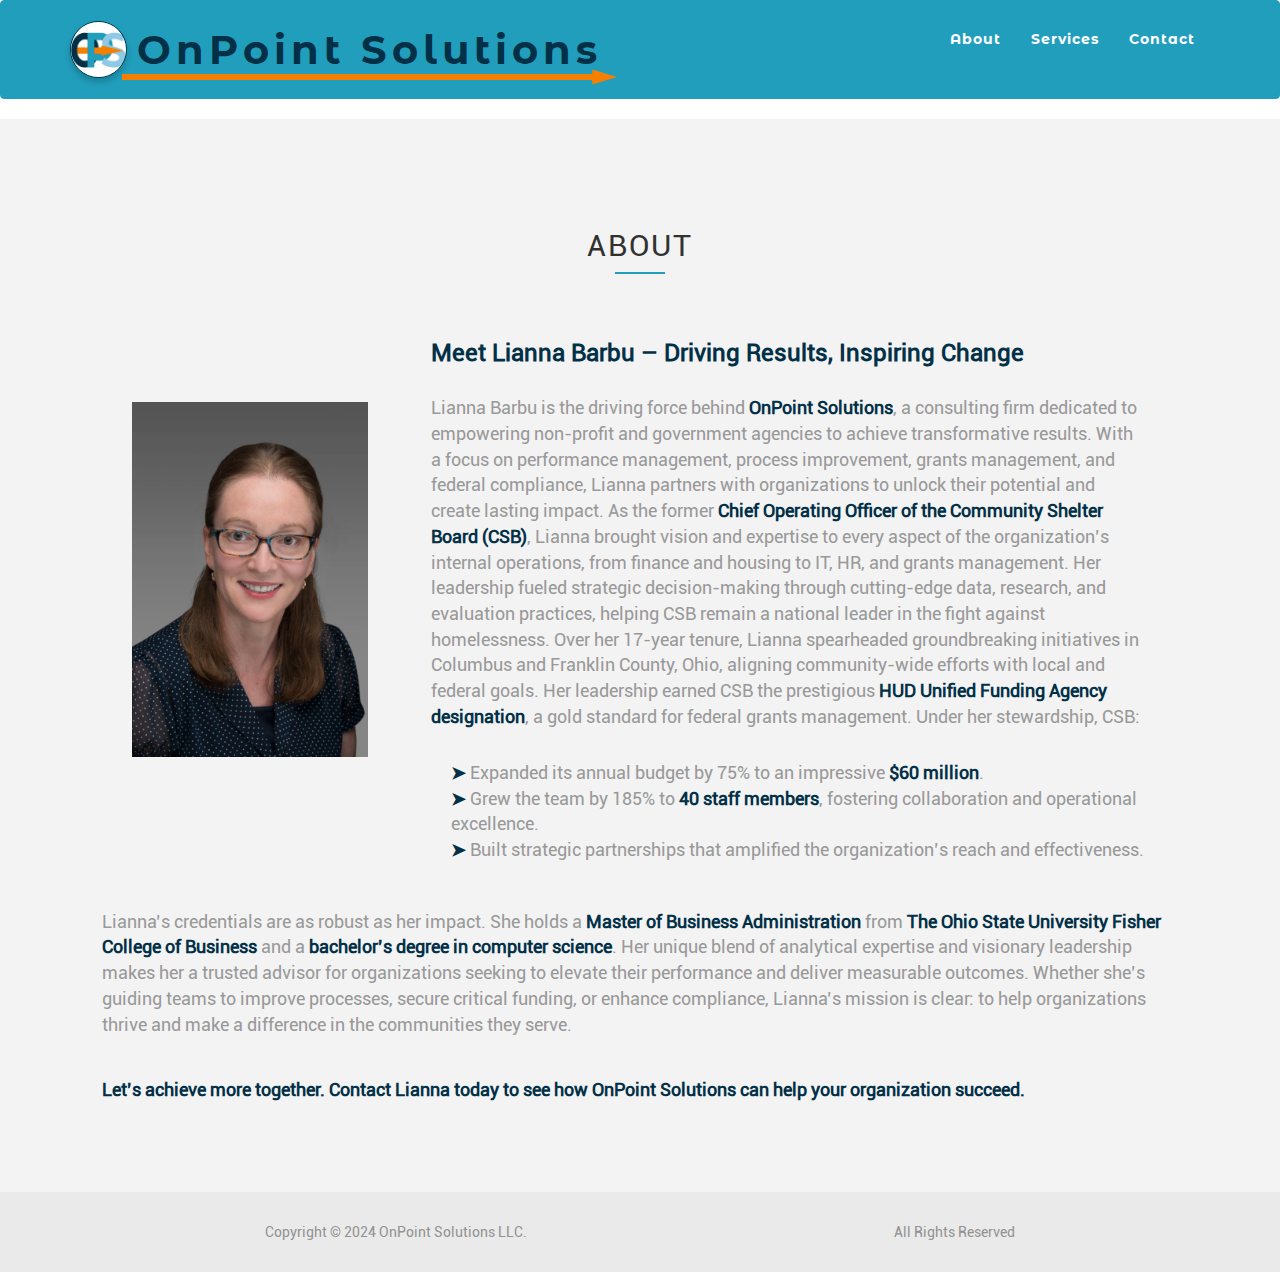
==== about.html @ 4be40b61 "About Page" ====
<!DOCTYPE html>
<!--[if IE 7 ]><html class="ie ie7 lte9 lte8 lte7" lang="en-US"><![endif]-->
<!--[if IE 8]><html class="ie ie8 lte9 lte8" lang="en-US">	<![endif]-->
<!--[if IE 9]><html class="ie ie9 lte9" lang="en-US"><![endif]-->
<!--[if (gt IE 9)|!(IE)]><!-->
<html class="noIE" lang="en-US">
<!--<![endif]-->
	<head>
		<!-- meta -->
			<meta http-equiv="X-UA-Compatible" content="IE=edge">
			<meta http-equiv="Content-Type" content="text/html; charset=UTF-8"/>
			<meta name="viewport" content="width=device-width, initial-scale = 1.0, maximum-scale=1.0, user-scalable=no"/>
        <link rel="icon" href="assets/images/Untitled_presentation__1_-removebg.png" type="image/png">
		<title>OnPoint Solutions</title>

		<link rel="stylesheet" href="assets/css/bootstrap.min.css">
		<link rel="stylesheet" href="assets/css/ionicons.min.css">
	    <link rel="stylesheet" href="assets/css/main.css">
	    <link rel="stylesheet" href="assets/css/about.css">
	    <link rel="stylesheet" href="assets/css/contact.css">
	    <link rel="stylesheet" href="assets/css/service.css">
	    <link rel="stylesheet" href="assets/css/one-page-style.css">
	    <!-- HTML5 shim and Respond.js IE8 support of HTML5 elements and media queries -->
			<!--[if lt IE 9]>
				<script src="assets/js/html5shiv.js"></script>
				<script src="assets/js/respond.js"></script>
			<![endif]-->

			<!--[if IE 8]>
		    	<script src="assets/js/selectivizr.js"></script>
		    <![endif]-->
	</head>
<body data-spy="scroll" data-target="#bs-example-navbar-collapse-1">

<!-- Home -->
		<nav class="navbar navbar-default" id="navigation-bar">
			<div class="container">
			<!-- Brand and toggle get grouped for better mobile display -->
				<div class="navbar-header">
					<button type="button" class="navbar-toggle collapsed" data-toggle="collapse" data-target="#bs-example-navbar-collapse-1" aria-expanded="false">
						<span class="sr-only">Toggle navigation</span>
						<span class="icon-bar"></span>
						<span class="icon-bar"></span>
						<span class="icon-bar"></span>
					</button>
                    <div class="logo-container">
                    <img src="assets/images/Untitled presentation (1).jpg" alt="Logo" class="logo" style="width: 57px; height: 57px;">
                    
                    <!-- <img src="assets/images/Untitled_presentation__1_-removebg.png" style="width: 5%; height: auto;"> -->
					<a class="navbar-brand" href="index.html">OnPoint Solutions</a></div>
				</div> <!-- /.navbar-header -->
    
                <!-- <div class="logo-container">
                    <span class="arrow">C</span>
                    <span class="arrow" style="color: #f67f00;">S</span>
                    <span class="logo-text">OnPoint Solutions</span>
                  </div> -->

		    <!-- Collect the nav links, forms, and other content for toggling -->
			    <div class="collapse navbar-collapse" id="bs-example-navbar-collapse-1">
					<ul class="nav navbar-nav navbar-right">
						<li><a href="about.html">About</a></li>
						<li><a href="index.html#service">Services</a></li>
						<li><a href="index.html#contact">Contact</a></li>
					</ul> <!-- /.nav -->
			    </div><!-- /.navbar-collapse -->
		  	</div><!-- /.container -->
		</nav>
		<!-- <div class="container"> -->
			<!-- <div class="header-table">
				<div class="header-wrapper">
					<h1 class="header-title">
						best digital agency
					</h1>
					<p class="header-subtitle">
						since 2013
					</p> -->
				<!-- </div> /.header-wrapper -->
			<!-- </div> -->
		<!-- </div> /.container -->


<!-- About Us -->
	<section class="about" id="about">
		<div class="container section-wrapper">
			<h2 class="section-title black">
				about
			</h2> <!-- /.section-title -->
			<div class="underline purple"></div>	
			<div class="row">
				<div class="col-md-3 col-sm-0">
					<img src="assets/images/LiannaBarbu.jpg" alt= "about" class="about-img" style="width: 90%; height: auto; margin: 26% 0% 0% 5%;">
				</div> <!-- /.col-md-3 -->

				<div class="col-md-8 col-sm-12">
					<p class="about-detail">
						<b style="color: #023047; font-size: 24px;">Meet Lianna Barbu – Driving Results, Inspiring Change</b>
					</p>
					<p class="about-detail">
						Lianna Barbu is the driving force behind <b style="color: #023047; ">OnPoint Solutions</b>, a consulting firm dedicated to empowering non-profit and government agencies to achieve transformative results. With a focus on performance management, process improvement, grants management, and federal compliance, Lianna partners with organizations to unlock their potential and create lasting impact.

						As the former <b style="color: #023047; ">Chief Operating Officer of the Community Shelter Board (CSB)</b>, Lianna brought vision and expertise to every aspect of the organization’s internal operations, from finance and housing to IT, HR, and grants management. Her leadership fueled strategic decision-making through cutting-edge data, research, and evaluation practices, helping CSB remain a national leader in the fight against homelessness.

						Over her 17-year tenure, Lianna spearheaded groundbreaking initiatives in Columbus and Franklin County, Ohio, aligning community-wide efforts with local and federal goals. Her leadership earned CSB the prestigious <b style="color: #023047; ">HUD Unified Funding Agency designation</b>, a gold standard for federal grants management. Under her stewardship, CSB:

						<ul class="about-list" style="list-style-type: none; font-size: 18px; padding-top: 5%;">
							<li><b style="color: #023047; "> &#x27A4;</b> Expanded its annual budget by 75% to an impressive <b style="color: #023047; ">$60 million</b>.</li>
							<li><b style="color: #023047; "> &#x27A4;</b> Grew the team by 185% to <b style="color: #023047; ">40 staff members</b>, fostering collaboration and operational excellence.</li>
							<li><b style="color: #023047; "> &#x27A4;</b> Built strategic partnerships that amplified the organization’s reach and effectiveness.</li>
						</ul>
					</p> <!-- /.about-detail -->
				</div> <!-- /.col-md-6 -->
				<div class="col-md-12 col-sm-12" style="margin-left: 1%; margin-right: 1%;">
					<p class="about-detail">
						Lianna’s credentials are as robust as her impact. She holds a <b style="color: #023047; ">Master of Business Administration</b> from <b style="color: #023047; ">The Ohio State University Fisher College of Business</b> and a <b style="color: #023047; ">bachelor’s degree in computer science</b>. Her unique blend of analytical expertise and visionary leadership makes her a trusted advisor for organizations seeking to elevate their performance and deliver measurable outcomes.

						Whether she’s guiding teams to improve processes, secure critical funding, or enhance compliance, Lianna’s mission is clear: to help organizations thrive and make a difference in the communities they serve.
					</p>
					<p class="about-detail" style="margin-top: 4%;">
						<b style="color: #023047; ">Let’s achieve more together. Contact Lianna today to see how OnPoint Solutions can help your organization succeed.</b>
					</p>
				</div>

			</div> <!-- /.row -->

		</div> <!-- /.container -->
	</section> <!-- /.about -->


<!-- Note -->
	<!-- <section class="note purple">
		<div class="container section-wrapper text-center">
			<p class="quote">
				“When you’re a carpenter making a beautiful chest of drawers, you’re not going to use a piece of plywood on the back, even though it faces the wall and nobody will see it. You’ll know it’s there, so you’re going to use a beautiful piece of wood on the back. For you to sleep well at night, the aesthetic, the quality, has to be carried all the way through.”
			</p>
			<div class="quoter">Steve Jobs</div>
		</div>
	</section> -->

<!-- Our Services -->

<!-- Footer -->
	<footer>
		<div class="container">
			<div class="row">
				<div class="col-sm-4">
					<div class="copy">
						Copyright &copy; 2024 OnPoint Solutions LLC.
					</div>
				</div>
				<!-- <div class="col-sm-4 text-center">
					<div class="social-icon">
						<a href="#">
							<div class="icon fb">
								<i class="ion-social-facebook"></i>
							</div>
						</a>
						<a href="#">
							<div class="icon twitter">
								<i class="ion-social-twitter"></i>
							</div>
						</a>
						<a href="#">
							<div class="icon google">
								<i class="ion-social-googleplus"></i>
							</div>
						</a>
						<a href="#">
							<div class="icon rss">
								<i class="ion-social-rss"></i>
							</div>
						</a>
					</div>		
				</div> -->
				<div class="col-sm-4 text-right">
					<div class="copy">
						All Rights Reserved
					</div>
				</div>
			</div> <!-- /.row -->
		</div> <!-- /.container -->
	</footer>
	


	<script src="assets/js/jquery-1.11.2.min.js"></script>
    <script src="assets/js/bootstrap.min.js"></script>
    <script src="assets/js/contact.js"></script>
	<script src="assets/js/script.js"></script>

</body>
</html>
---- assets/css/main.css ----
/*=================================================
||				1. Imports 
==================================================*/
/* @import url(http://fonts.googleapis.com/css?family=Roboto:200,400,700);
@import url(http://fonts.googleapis.com/css?family=Roboto+Slab); */

@font-face {
	font-family: 'MyCustomFont';
	src: url('../fonts/MontserratAlternatesBold-W1qO.ttf') format('truetype');
	font-weight: normal;
	font-style: normal;
  }
@font-face {
	font-family: 'RobotoCustom';
	src: url('../fonts/RobotoRegular-3m4L.ttf') format('truetype');
	font-weight: normal;
	font-style: normal;
}

body
{
	font-family: 'MyCustomFont', 'RobotoCustom';
	overflow-x: hidden;
	color: #313131;
}
.black{
	color: #313131;
}

.liblue{
	color: #90c9e6;
}

.orange{
	background: #f67f00;
}

.white-text{
	color: #fff;
}

.white{
	background: #fff ;
}
.purple{
	background: #219ebc;
}
.section-wrapper{
	padding-top: 90px;
	padding-bottom: 80px;
}
.section-title{
	font-family: 'RobotoCustom';
	font-size: 30px;
	font-weight: 400;
	text-transform: uppercase;
	text-align: center;
	letter-spacing: 2px;
}
.section-item-title{
	font-family: 'RobotoCustom';
	font-size: 20px;
	font-weight: 400;
	letter-spacing: 3px;
	text-transform: uppercase;
}
.section-item-detail{
	font-family: 'RobotoCustom';
	font-size: 14px;
    font-weight: 300;
    margin-bottom: 50px;
    color: #999;
    letter-spacing: .39px;
}

.section-item-detail-white{
	font-family: 'RobotoCustom';
	font-size: 14px;
    font-weight: 300;
    color: #FFF;
    letter-spacing: .39px;
	text-align: center;
}

.underline{
	height: 2px;
	width: 50px;
	margin: 0px auto 60px;
}
/*=================================================
||				3. Header
==================================================*/
			/*navbar*/
.navbar-default .navbar-brand{
	/* border: 1px solid #fff; */
	color: #023047;
	font-family: 'MyCustomFont';
	font-size: 40px;
	height: auto;
	font-weight: 200;
	letter-spacing: 5px;
}

.navbar-brand {
    position: relative;
    display: inline-block;
}

.navbar-brand::after {
    content: '';
    display: block;
    position: absolute;
    width: 100%; /* Adjust the width as needed */
    height: 15px; /* Thickness of the arrow */
    background-color: #f67f00; /* Arrow color */
    bottom: -10px; /* Spacing between text and arrow */
    left: 0;
    clip-path: polygon(0% 30%, 95% 30%, 95% 0%, 100% 50%, 95% 100%, 95% 70%, 0% 70%); /* Makes the arrow shape */
}

.navbar-default .navbar-brand:focus, .navbar-default .navbar-brand:hover{
	color: #fff;
}
.navbar-default .navbar-toggle .icon-bar {
    background-color: #FFF;
}
.navbar-fixed-top .navbar-toggle .icon-bar {
    background-color: #313131;
}
.navbar-fixed-top .navbar-toggle{
	border-color: #313131;
}
.navbar-default {
    background-color: #219ebc;
    border-color: #219ebc;
    padding-top: 25px;
	padding-bottom: 25px;
	padding: 20px 0;
}
.navbar-default .navbar-nav>li>a{
	color: #fff;
    /*text-transform: uppercase;*/
    /* padding-right: 20px;
    padding-left: 20px; */
    /* border: 1px solid transparent; */
    font-size: 14px;
    font-weight: 300;
    letter-spacing: 1px;
}
.navbar-default .navbar-toggle{
	border-radius: 0px;
}
.navbar-default .navbar-nav>li>a:hover{
	border: 1px solid rgba(255, 255, 255, 0.6);
	color: #fff;
}
.navbar-default .navbar-nav>li>a:focus, .navbar-default .navbar-nav>li>a:hover{
	color: #fff;
}
.navbar-nav>li>a {
    padding-top: 8px;
    padding-bottom: 8px;
}
.navbar-default .navbar-toggle:focus, .navbar-default .navbar-toggle:hover{
	background: transparent;
}
.navbar-default .navbar-nav>.active>a, .navbar-default .navbar-nav>.active>a:focus, .navbar-default .navbar-nav>.active>a:hover{
    background-color: transparent;
    border: 1px solid rgba(255, 255, 255, 0.6);
    color: #fff;
}

.navbar-header {
    display: flex;
    align-items: center; /* Align items vertically */
}

.navbar-nav {
    display: flex;
    align-items: center;
}

.logo-container {
	display: flex;
	align-items: center;
  }

  .logo {
	margin-right: 10px;
	width: 150px; /* Adjust the size of the circle */
	height: 150px; /* Make it a perfect square */
	border-radius: 50%; /* This makes it a circle */
	object-fit: cover; /* Crop the image to fit within the circle */
	border: 1px solid #023047; /* Optional border color */
	box-shadow: 0 4px 6px rgba(0, 0, 0, 0.2); /* Optional shadow effect */
  }

  /* Arrow styles */
  .arrow {
	color: #f67f00; /* Orange */
	font-size: 3rem;
  }

  /* Orange bottom line */
  .bottom-line {
	border-top: 5px solid #f67f00;
	width: 100%;
	margin-top: -15px;
  }
/*=================================================
||				4. Our Service
==================================================*/
.service{
	background: #ededed;
	position: relative;
}
.service .section-title{
	margin-top: 110px;
}
.services{
	margin-bottom: 100px;
}
.service .underline{
	margin-bottom: 75px;
}
.service-img{
	position: absolute;
	bottom: 0px;
}

.twitter-feed{
	color: #fff;
}
.item{
	text-align: center;
}
.owl-prev, .owl-next
{
	position: absolute;
	top: 10%;
}
.owl-next
{
	right: -10px;
}
.owl-prev
{
	left: -10px;
}
.owl-prev:before
{
    /*content: "\f3d2";*/
    /*font-family: 'ionicons';*/
    content: url("../images/left.png");
}
.owl-next:before
{
    /*content: "\f3d3";*/
    /*font-family: "ionicons";*/
    content: url("../images/right.png");
}

/*=================================================
||				8. Note
==================================================*/
.note{
	color: #dadada;
}
.quote{
	font-style: italic;
	font-size: 16px;
	font-weight: 200;
	padding: 0px 145px;
}
.quoter{
	font-size: 20px;
	font-weight: 400;
	margin-top: 20px;
}
/*=================================================
||				10. Footer
==================================================*/
footer{
	background: #eaeaea;
	padding: 20px 0px;
}
.copy{
	font-family: 'RobotoCustom';
	font-size: 14px;
	font-weight: 300;
	color: #929292;
	padding: 10px 0px;
	display: inline-block;
}
.fb{
	background: #1976d2;
}
.twitter{
	background: #2CAAE1;
}
.google{
	background: #c62828;
}
.rss{
	background: #ff8f00;
}

.icon{
	height: 40px;
	width: 40px;
	text-align: center;
	padding: 8px;
	display: inline-block;
	border: 1px solid transparent;
	font-size: 18px;
}
a .icon{
	color: #dadada;
}
/*.social-icon{
	float: right;
}*/
a .icon:hover{
	background: transparent;
}
a .fb:hover{
	color: #1976d2;
	border-color: #1976d2;
}
a .twitter:hover{
	color: #2CAAE1;
	border-color: #2CAAE1;
}
a .google:hover{
	color: #c62828;
	border-color: #c62828;
}
a .rss:hover{
	color: #ff8f00;
	border-color: #ff8f00;
}

/*=================================================
||				11. Others
==================================================*/
/*Testimonial*/
.testimonial{
	background: url('../images/testimonial.png');
	color: #fff;
}
.testimonial .section-title{
	color: #fff;
}
.testimonial-detail{
	font-style: italic;
	font-size: 15px;
	font-weight: 200;
	margin-bottom: 50px;
}
.test-name {
    margin-bottom: 40px;
}
/*Owl carousel*/
.owl-theme .owl-controls .owl-nav [class*=owl-]{
	background: transparent;
}
.owl-theme .owl-dots .owl-dot span{
	width: 20px;
	height: 8px;
	border-radius: 0px;
	background: transparent;
	border: 1px solid #fff;
}
.owl-theme .owl-dots .owl-dot.active span, .owl-theme .owl-dots .owl-dot:hover span{
	background: #fff;
}
.owl-theme .owl-controls .owl-nav [class*=owl-]:hover{
	background: transparent;
}
/*Add*/
.add .owl-prev:before
{
    content: url("../images/bleft.png");
}
.add .owl-next:before
{
    content: url("../images/bright.png");
}
.owl-next
{
	right: -90px;
}
.owl-prev
{
	left: -90px;
}
.add .owl-prev, .add .owl-next
{
	top: 25%;
}
.add-item{
	padding: 20px;
}
@media (max-width: 960px){
	.nav>li{
		text-align: center;
	}
	.service-img{
		opacity: .2;
	}
	.fun-box{
		margin: 15px;
	}
	.quote{
		padding: 0 50px;
	}
	.portfolio .portfolio-item{
		margin: 15px;
	}
	.price-title, .price-list{
		text-align: center;
	}
	.options a{
		padding: 0 5px;
	}
	footer{
		text-align: center;
	}
	footer .text-right{
		text-align: center;
	}
	.logo {
        width: 80px; /* Adjusted size for mobile */
        height: 80px;
    }

    .navbar-default .navbar-brand {
        font-size: 20px; /* Smaller text size for mobile */
        letter-spacing: 2px; /* Adjust spacing for smaller font */
		margin-left: 15px;
    }

    .navbar-default {
        padding-top: 10px; /* Reduce padding on mobile */
        padding-bottom: 10px;
    }

    .navbar-default .navbar-nav>li>a {
        font-size: 12px; /* Smaller font size for navbar links */
    }
	.quote{
		padding: 0 15px;
	}
} 
@media (max-width: 480px){
	.header-table{
		max-height: 627px;
	}

	.logo {
        width: 80px; /* Adjusted size for mobile */
        height: 80px;
    }

    .navbar-default .navbar-brand {
        font-size: 20px; /* Smaller text size for mobile */
        letter-spacing: 2px; /* Adjust spacing for smaller font */
		margin-left: 15px;
    }

    .navbar-default {
        padding-top: 10px; /* Reduce padding on mobile */
        padding-bottom: 10px;
    }
	.section-item-title{
		font-family: 'RobotoCustom';
		font-size: 16px;
		font-weight: 400;
		letter-spacing: 2px;
		text-transform: uppercase;
	}
}
---- assets/css/about.css ----
.section-background{
	background: url('../images/about.png');
}

.about{
	background: #f3f3f3;
}
.about-detail{
	font-family: 'RobotoCustom';
	font-size: 18px;
	color: #999;
	font-weight: 200;
	top: 50%;
	transform: translateY(5%);
	margin-left: 20px;
	margin-right: 20px;
	/*position: absolute;*/
	/*padding-left: 40px;*/
    /*line-height: 22px;*/
}

.about-list{
	font-family: 'RobotoCustom';
	font-size: 18px;
	color: #999;
	font-weight: 200;
	padding-bottom: 30px;
	padding-right: 10px;
	/*position: absolute;*/
	/*padding-left: 40px;*/
    /*line-height: 22px;*/
}

.about-list-item{
	font-family: 'RobotoCustom';
	font-size: 18px;
	color: #999;
	font-weight: 200;
	padding-bottom: 30px;
	list-style-type: none;
}

.about-list-item li {
    position: relative; /* Required for pseudo-element positioning */
    padding-left: 1.5em; /* Add space for the custom bullet */
}

/* .about-list-item li::marker {
    content: "\27A4";
    color: #023047;
    font-size: 1.2em;
	position: absolute;
    left: 0; 
    top: 0;
} */

/* img.about-img {
	width: 90%;
	margin: 12% 15% 0%;
} */

.section-item-title, .section-item-detail{
	text-align: center;
}
.about .row:nth-child(4){
	margin-top: 90px;
}
.team{
	background: #ededed;
}
.team-item{
	background: #f3f3f3;
	margin-bottom: 50px;
	text-align: center;
}
.team-img{
	width: 100%;
}
.team-item-name{
	font-size: 14px;
	margin-bottom: 0px;
	padding-top: 20px;
}
.team-item-id{
	color: #a3a2a2;
	font-size: 11px;
	text-transform: uppercase;
	padding-bottom: 30px;
}
---- assets/css/contact.css ----
.section-background{
	background: url('../images/contact.png');
}
.contact{
    text-align: left;
}

.row {
    display: flex;
    justify-content: center;
    flex-wrap: wrap;
}

.contact i {
    width: 60px;
    height: 80px;
    border-radius: 30px;
    border: 2px solid #b1b1b1;
    color: #b1b1b1;
    font-size: 40px;
    display: inline-block;
    margin-right: 20px;
    margin-top: 20px;
    padding: 10px 0;
    text-align: center;
    float: left;
    transition: all .6s ease-in-out;
}

.contact-item:hover i{
    background-color: #219ebc;
    border: 2px solid #219ebc !important;
    color: #fff;
}
.contact h3{
    font-family: 'RobotoCustom';
	padding-bottom: 20px;
	font-size: 15px;
}
.contact p{
    font-family: 'RobotoCustom';
	font-size: 13px;
	color: #969595;
}

.form{
    margin-top: 50px;
    background: #f9f9f9;
}
.form h3{
    margin-left: 15px;
    font-size: 25px;
}
.form .message{
    margin: 0px 15px;
    height: 180px;
    width: 98%;
}

.btn-sub {
    font-family: 'RobotoCustom';
    border-radius: 0px;
    color: white;
    background-color: #219ebc;
    padding: 10px 25px;
    margin: 10px 30px;
    border-color: #219ebc;
    text-transform: uppercase;
    transition: all .4s ease-in-out;
}
.btn-sub:hover{
    background-color: #fff;
    border-color: #219ebc;
    color: #219ebc;
}
input[type="username"], input[type="email"], input[type="text"], .message{
    font-family: 'RobotoCustom';
	border-color: transparent;
	background: #fff;
	font-size: 13px;
	color: #969595;
}
input[type="username"]:focus, input[type="email"]:focus, input[type="text"]:focus, .message:focus{
    border-color: #219ebc;
    box-shadow: 0 0 8px rgba(74,20,140,.1) !important;
}
input.form-control, .message {
    font-family: 'RobotoCustom';
    border-radius: 0px;
}
---- assets/css/service.css ----
.section-background{
	background: url('../images/services.png');
}

.price-table{
	background: #ededed;
}
.price-table .col-sm-3{
	padding: 0px;
}
.price-table .col-sm-3:hover .price-title{
	color: #219ebc;
}
.price-title{
	background: #f9f9f9;
	padding: 20px;
	font-size: 24px;
}
.price-title span{
	font-size: 16px;
}
.price-list{
	list-style-type: none;
	margin-left: -40px;
}
.price-list li{

	background: #fff;
	border-left: 1px solid rgba(229, 229, 229, 0.4);
	border-right: 1px solid rgba(229, 229, 229, 0.4);
	border-bottom: 1px dashed #f1f1f1;
	padding: 20px 0px;
	padding-left: 20px;
	font-size: 13px;
	color: #969595;
}
.price-list li:first-child{
	border-top: 1px solid #ccc;
}
.price-list li:last-child{
	border-bottom: 1px solid #ccc;
	padding-left: 0px;
}
.price-table .col-sm-3:first-child .price-list li{
	border-left: 1px solid #ccc;
}
.price-table .col-sm-3:last-child .price-list li{
	border-right: 1px solid #ccc;
}
.custom-btn-default{
    background-color: #fff;
    border-color: #ccc;
    border-radius: 0px;
	color: #969595;
}
.price-table .col-sm-3:hover .custom-btn-default{
	color: #fff;
	background: #219ebc;
	transition: all .4s ease-in-out;
}

.custom-bullets li::marker {
    content: '\27A1'; /* Right arrow (➡) */
    color: #f67f00;    /* Orange bullet */
    font-size: 1.5em; /* Adjust size if needed */
}

.custom-bullets li{
	font-size: 14px;
    font-weight: 300;
    color: #FFF;
    letter-spacing: .39px;
}
---- assets/css/one-page-style.css ----
.one-page-nav{
	padding: 10px 0px;
	background: #219ebc;
}
.one-page-nav .navbar-nav>.active>a, .one-page-nav .navbar-nav>.active>a:focus, .one-page-nav .navbar-nav>.active>a:hover{
    background-color: transparent;
    border: 1px solid #FFF;
	color: #FFF;
}.one-page-nav .navbar-nav>li>a{
	color: #FFF;
}
.one-page-nav .navbar-nav>li>a:hover{
	border: 1px solid #FFF;
	color: #FFF;
}
.one-page-nav .navbar-nav>li>a:focus, .one-page-nav .navbar-nav>li>a:hover{
	color: #FFF;
}
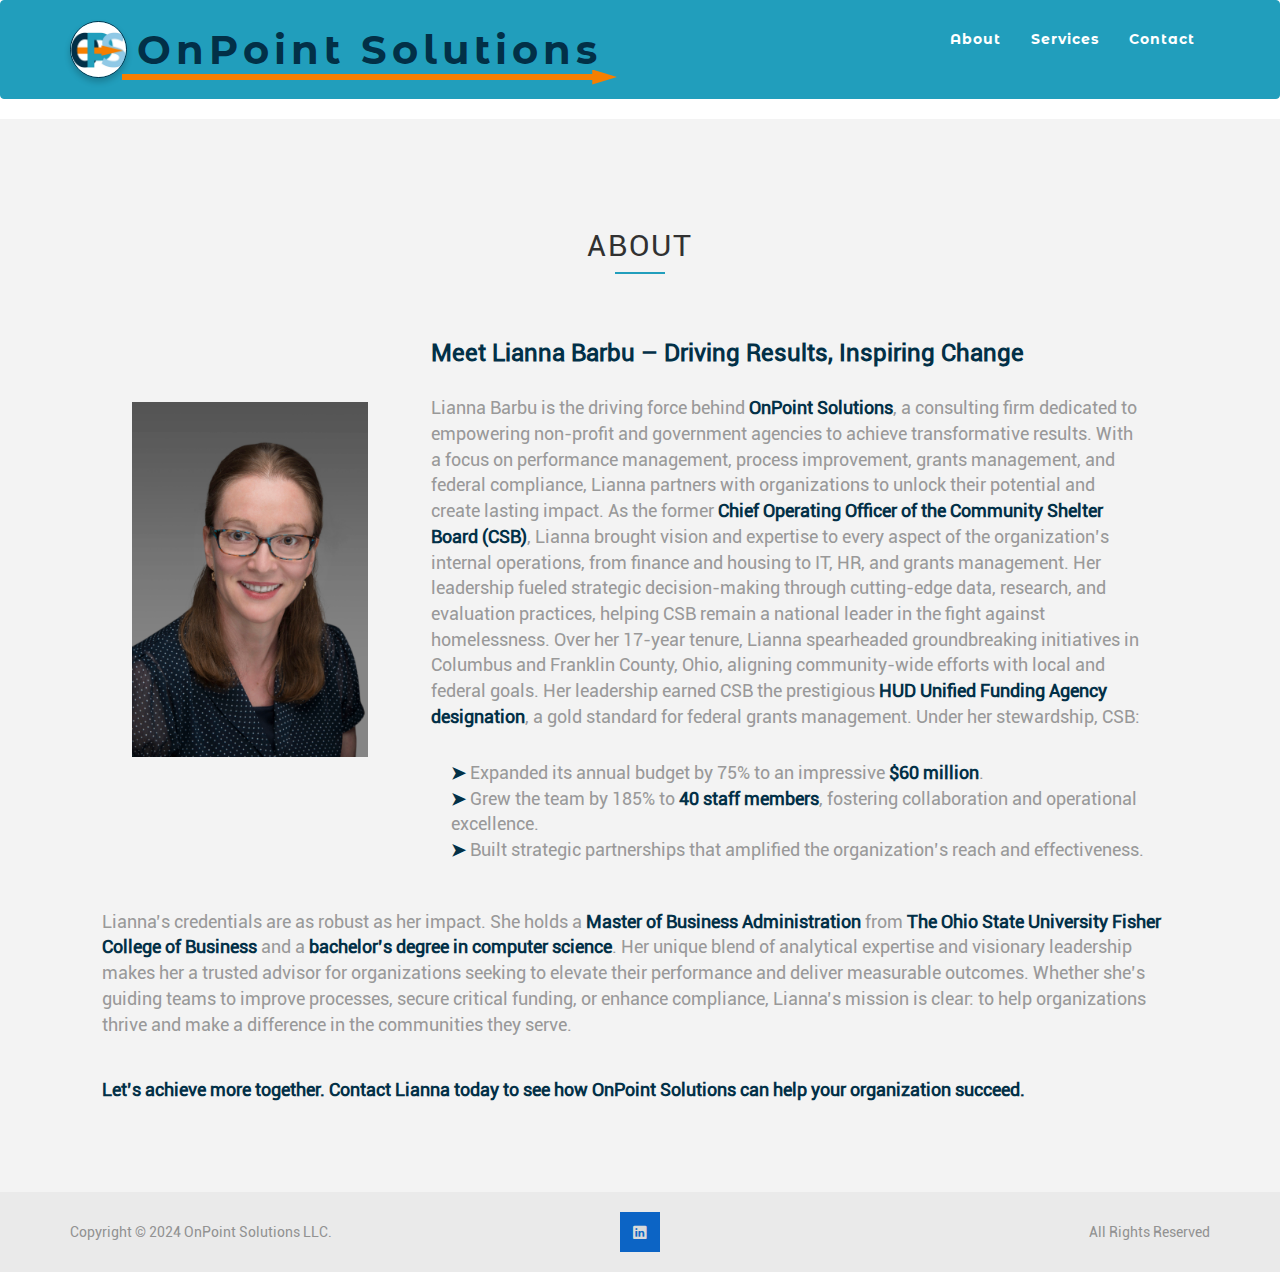
==== commit 9ac70e4f: "Link to LinkedIn" ====
--- a/about.html
+++ b/about.html
@@ -60,7 +60,7 @@
 			    <div class="collapse navbar-collapse" id="bs-example-navbar-collapse-1">
 					<ul class="nav navbar-nav navbar-right">
 						<li><a href="about.html">About</a></li>
-						<li><a href="index.html#service">Services</a></li>
+						<li><a href="index.html">Services</a></li>
 						<li><a href="index.html#contact">Contact</a></li>
 					</ul> <!-- /.nav -->
 			    </div><!-- /.navbar-collapse -->
@@ -148,9 +148,14 @@
 						Copyright &copy; 2024 OnPoint Solutions LLC.
 					</div>
 				</div>
-				<!-- <div class="col-sm-4 text-center">
+				<div class="col-sm-4 text-center">
 					<div class="social-icon">
-						<a href="#">
+						<a href="https://www.linkedin.com/company/onpts/" target="_blank">
+							<div class="icon li">
+								<i class="ion-social-linkedin"></i>
+							</div>
+						</a>
+						<!-- <a href="#">
 							<div class="icon fb">
 								<i class="ion-social-facebook"></i>
 							</div>
@@ -169,9 +174,9 @@
 							<div class="icon rss">
 								<i class="ion-social-rss"></i>
 							</div>
-						</a>
+						</a> -->
 					</div>		
-				</div> -->
+				</div>
 				<div class="col-sm-4 text-right">
 					<div class="copy">
 						All Rights Reserved
--- a/assets/css/main.css
+++ b/assets/css/main.css
@@ -295,6 +295,9 @@
 .fb{
 	background: #1976d2;
 }
+.li{
+	background: #0c64c5;
+}
 .twitter{
 	background: #2CAAE1;
 }
@@ -327,6 +330,10 @@
 	color: #1976d2;
 	border-color: #1976d2;
 }
+a .li:hover{
+	color: #0c64c5;
+	border-color: #0c64c5;
+}
 a .twitter:hover{
 	color: #2CAAE1;
 	border-color: #2CAAE1;
